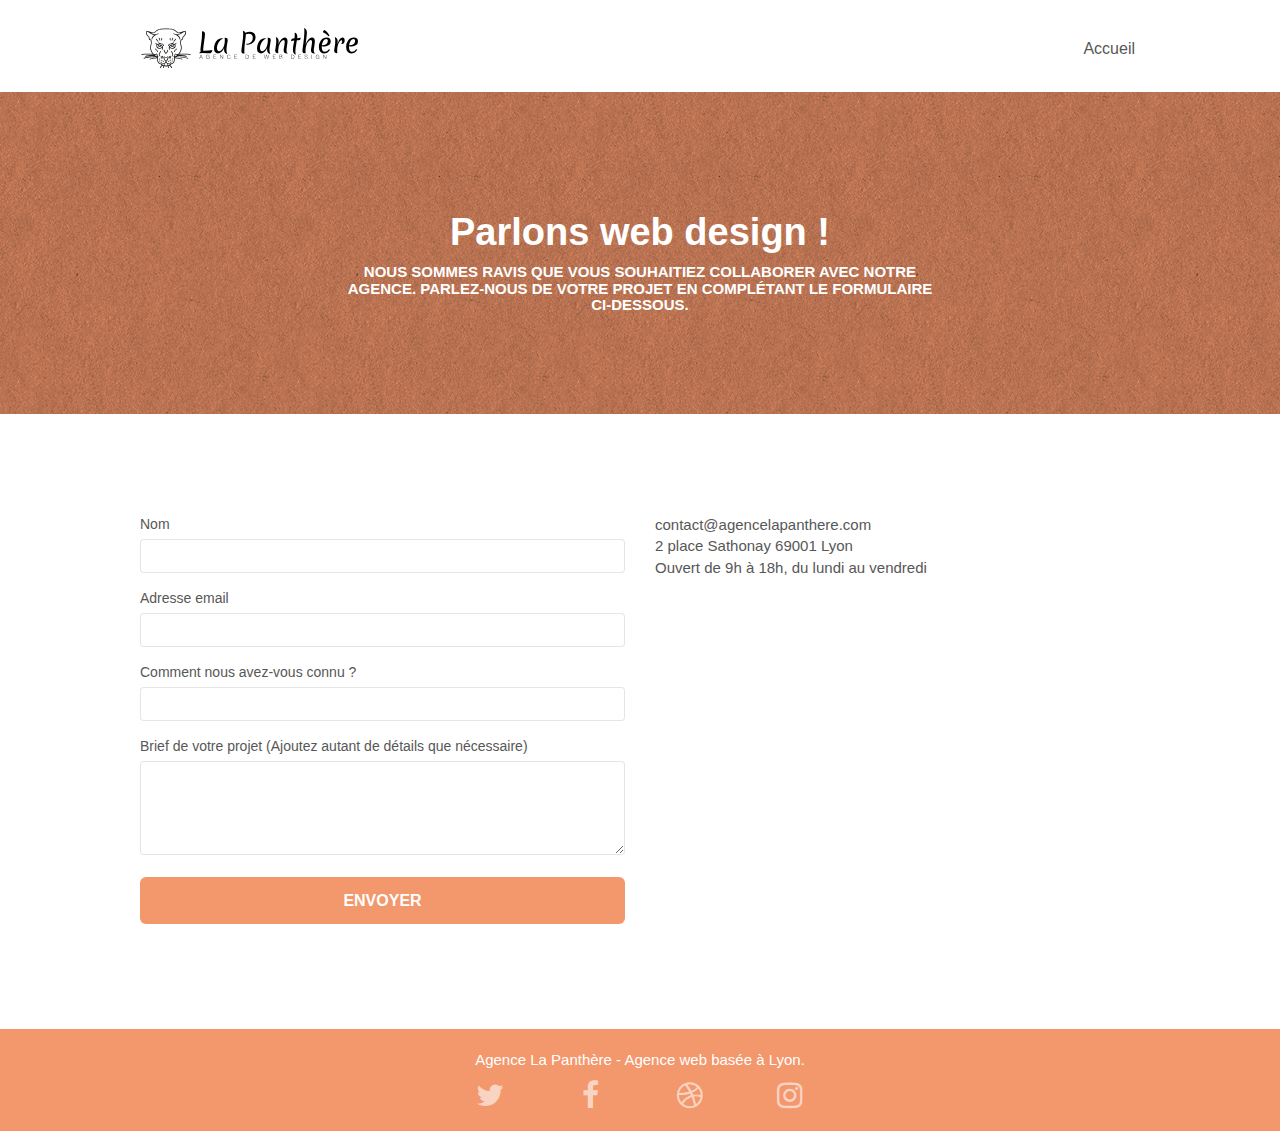
==== page2.html @ 062cb5dc "add tabindex to contact form" ====
<!doctype html>
<html lang="fr">
<head>
    <meta charset="utf-8">
    <meta name="keywords" content="seo, google, entreprise web design Lyon, site web, site internet, agence design lyon, agence web design lyon, agence web design">
    <meta name="description" content="L'agence La Panthère est une agence de web design basée a LYON qui aide les entreprises à devenir attractives et visibles sur internet. 
	L'agence La Panthère est une excellente agence web ! Les web designers ont réussi a capturer l' essence de notre entreprise et à l' intégrer à notre site. 
	Cela nous à aider à doubler nos vente en ligne à lyon.">
    <meta name="viewport" content="width=device-width, initial-scale=1.0, viewport-fit=cover">
    <link rel="shortcut icon" type="image/png" href="favicon.jpg">
	<link rel="stylesheet" type="text/css" href="./css/bootstrap.css">
	<link rel="stylesheet" type="text/css" href="style.css">
	<link rel="stylesheet" type="text/css" href="./css/font-awesome.css">
	<link rel="stylesheet" type="text/css" href="./css/et-line.css">
	<meta name="google-site-verification" content="Yr4jQYxkph65JJ2FrE5Qi0zG1jumvrhpI-KIqvMe04k" />
    <meta name="robots" content="index, follow">
	
    <title>La panthère Agence de web design LYON contact</title>

    
<!-- Analytics -->
<script async src="https://www.googletagmanager.com/gtag/js?id=G-VSHSQCQRPH"></script>
<script>
  window.dataLayer = window.dataLayer || [];
  function gtag(){dataLayer.push(arguments);}
  gtag('js', new Date());

  gtag('config', 'G-VSHSQCQRPH');
</script>
<!-- Analytics END -->
    
</head>
<body>
	<main>
<!-- Principal conteneur -->
<div class="page-container">
    
<!-- bloc-0 -->
<div class="bloc bgc-white l-bloc " id="bloc-0">
	<div class="container bloc-sm">

	<nav class="navbar row">
			<div class="navbar-header">
				
				<a class="navbar-brand" href="index.html"><img src="img/agence-la-panthere-monochrome.svg" alt="paris web design logo agence web meilleure agence" height="40" aria="en-us"/></a>
				<button id="nav-toggle" type="button" class="ui-navbar-toggle navbar-toggle" data-toggle="collapse" data-target=".navbar-1" aria="en-us">
					<span class="sr-only">Toggle navigation</span><span class="icon-bar"></span><span class="icon-bar"></span><span class="icon-bar"></span>
				</button>
			</div>
			<div class="collapse navbar-collapse navbar-1 special-dropdown-nav">
				<ul class="site-navigation nav navbar-nav">
					<li>
						<a href="index.html" aria="en-us">Accueil</a>
					</li>
				</ul>
			</div>
		</nav>	
	</div>
</div>
<!-- bloc-0 END -->

<!-- bloc-6 -->
<div class="bloc bg-dots-bg bg-repeat bgc-atomic-tangerine d-bloc bloc-bg-texture texture-paper" id="bloc-6">
	<div class="container bloc-lg">
		<div class="row">
			<div class="col-sm-12">
				<h1 class="text-center hero-bloc-text tc-white">
					<strong> Parlons web design !</strong>
				</h1>
				<h3 class="text-center mg-lg tc-white tight-width-whitespace">
					<strong> Nous sommes ravis que vous souhaitiez collaborer avec notre agence.
					Parlez-nous de votre projet en complétant le formulaire ci-dessous.</strong>
					</h3>
			</div>
		</div>
	</div>
</div>
<!-- bloc-6 END -->

<!-- bloc-7 -->
<div class="bloc bgc-white l-bloc" id="bloc-7">
	<div class="container bloc-lg">
		<div class="row">
			<div class="col-sm-6">
				<form id="form_1" novalidate data-success-msg="Your message has been sent." data-fail-msg="Sorry it seems that our mail server is not responding, Sorry for the inconvenience!">
					<div class="form-group">
						<label>
							Nom
						</label>
						<input id="name" class="form-control" required tabindex="1" />
					</div>
					<div class="form-group">
						<label>
							Adresse email
						</label>
						<input id="email" class="form-control" type="email" required tabindex="2" />
					</div>
					<div class="form-group">
						<label>
							Comment nous avez-vous connu ?
						</label>
						<input class="form-control" type="email" required id="input_504" tabindex="3"/>
					</div>
					<div class="form-group">
						<label>
							Brief de votre projet (Ajoutez autant de détails que nécessaire)<br>
						</label><textarea id="message" class="form-control" rows="4" cols="50" required tabindex="4"></textarea>
					</div> 
					<button class="bloc-button btn btn-lg btn-block cta-hero btn-atomic-tangerine" type="submit" tabindex="5">
						Envoyer
					</button>
				</form>
			</div>
			<div class="col-sm-6">
				<p>
					contact@agencelapanthere.com<br>2 place Sathonay 69001 Lyon<br>Ouvert de 9h à 18h, du lundi au vendredi<br>
				</p>
			</div>
		</div>
	</div>
</div>
<!-- bloc-7 END -->

<!-- ScrollToTop Button -->
<a class="bloc-button btn btn-d scrollToTop" onclick="scrollToTarget('1')"><span class="fa fa-chevron-up"></span></a>
<!-- ScrollToTop Button END-->
</main>

<!-- Footer - bloc-8 -->
<div class="bloc bgc-atomic-tangerine d-bloc" id="bloc-8">
	<div class="container bloc-sm">
		<div class="row">
			<div class="col-sm-12">
				<p class="text-center white">
					Agence La Panthère - Agence web basée à Lyon.<br>
				</p>
				<div class="row row-no-gutters social">
					<div class="col-sm-3">
						<div class="text-center">
							<a class="social" href="index.html"><span class="fa fa-twitter icon-md"></span></a>
						</div>
					</div>
					<div class="col-sm-3">
						<div class="text-center">
							<a class="social" href="index.html"><span class="fa fa-facebook icon-md"></span></a>
						</div>
					</div>
					<div class="col-sm-3">
						<div class="text-center">
							<a class="social" href="index.html"><span class="fa fa-dribbble icon-md"></span></a>
						</div>
					</div>
					<div class="col-sm-3">
						<div class="text-center">
							<a class="social" href="index.html"><span class="fa fa-instagram icon-md"></span></a>
						</div>
					</div>
				</div>
			</div>
		</div>
	</div>
</div>
<!-- Footer - bloc-8 END -->

</div>
<!-- Principal conteneur END -->
<script src="./js/jquery-2.1.0.min.js"></script>
<script src="./js/bootstrap.min.js"></script>
<script src="./js/blocs.min.js"></script>
<script src="./js/jqBootstrapValidation.js"></script>
<script src="./js/formHandler.js"></script>    
</body>
</html>
---- style.css ----
body {
    margin: 0;
    padding: 0;
    background: #FFF;
    overflow-x: hidden;
    -webkit-font-smoothing: antialiased;
    -moz-osx-font-smoothing: grayscale;
}

a,
button {
    transition: all .3s ease-in-out;
    outline: none!important;
}

a:hover {
    text-decoration: none;
    cursor: pointer;
}

#page-loading-blocs-notifaction {
    position: fixed;
    top: 0;
    bottom: 0;
    width: 100%;
    z-index: 100000;
    background: #FFFFFF url("img/pageload-spinner.gif") no-repeat center center;
}

.bloc {
    width: 100%;
    clear: both;
    background: 50% 50% no-repeat;
    padding: 0 50px;
    -webkit-background-size: cover;
    -moz-background-size: cover;
    -o-background-size: cover;
    background-size: cover;
    position: relative;
}

.bloc .container {
    padding-left: 0;
    padding-right: 0;
}

.bloc-lg {
    padding: 100px 50px;
}

.bloc-md {
    padding: 50px;
}

.bloc-sm {
    padding: 20px 50px;
}

.bg-center,
.bg-l-edge,
.bg-r-edge,
.bg-t-edge,
.bg-b-edge,
.bg-tl-edge,
.bg-bl-edge,
.bg-tr-edge,
.bg-br-edge,
.bg-repeat {
    -webkit-background-size: auto!important;
    -moz-background-size: auto!important;
    -o-background-size: auto!important;
    background-size: auto!important;
}

.bg-repeat {
    background: repeat;
}

.bg-t-edge {
    background: top no-repeat;
}

.bloc-bg-texture::before {
    content: "";
    background-size: 2px 2px;
    position: absolute;
    top: 0;
    bottom: 0;
    left: 0;
    right: 0;
}

.texture-paper::before {
    background: url("img/texture-paper.webp");
    background-size: 280px 280px;
  
}

.b-parallax {
    background-attachment: fixed;
}

.d-bloc {
    color: rgba(255, 255, 255, .7);
}

.d-bloc button:hover {
    color: rgba(255, 255, 255, .9);
}

.d-bloc .icon-round,
.d-bloc .icon-square,
.d-bloc .icon-rounded,
.d-bloc .icon-semi-rounded-a,
.d-bloc .icon-semi-rounded-b {
    border-color: rgba(255, 255, 255, .9);
}

.d-bloc .divider-h span {
    border-color: rgba(255, 255, 255, .2);
}

.d-bloc .a-btn,
.d-bloc .navbar a,
.d-bloc .navbar-brand,
.d-bloc a .icon-sm,
.d-bloc a .icon-md,
.d-bloc a .icon-lg,
.d-bloc a .icon-xl,
.d-bloc h1 a,
.d-bloc h2 a,
.d-bloc h3 a,
.d-bloc h4 a,
.d-bloc h5 a,
.d-bloc h6 a,
.d-bloc p a {
    color: rgba(255, 255, 255, .6);
}

.d-bloc .a-btn:hover,
.d-bloc .navbar a:hover,
.d-bloc .navbar-brand:hover,
.d-bloc a:hover .icon-sm,
.d-bloc a:hover .icon-md,
.d-bloc a:hover .icon-lg,
.d-bloc a:hover .icon-xl,
.d-bloc h1 a:hover,
.d-bloc h2 a:hover,
.d-bloc h3 a:hover,
.d-bloc h4 a:hover,
.d-bloc h5 a:hover,
.d-bloc h6 a:hover,
.d-bloc p a:hover {
    color: rgba(255, 255, 255, 1);
}

.d-bloc .navbar-toggle .icon-bar {
    background: rgba(255, 255, 255, 1);
}

.d-bloc .btn-wire,
.d-bloc .btn-wire:hover {
    color: rgba(255, 255, 255, 1);
    border-color: rgba(255, 255, 255, 1);
}

.d-bloc .panel {
    color: rgba(0, 0, 0, .5);
}

.d-bloc .panel button:hover {
    color: rgba(0, 0, 0, .7);
}

.d-bloc .panel icon {
    border-color: rgba(0, 0, 0, .7);
}

.d-bloc .panel .divider-h span {
    border-color: rgba(0, 0, 0, .1);
}

.d-bloc .panel .a-btn {
    color: rgba(0, 0, 0, .6);
}

.d-bloc .panel .a-btn:hover .a-btn:focus{
    color: rgba(0, 0, 0, 1);
}

.d-bloc .panel .btn-wire,
.d-bloc .panel .btn-wire:hover {
    color: rgba(0, 0, 0, .7);
    border-color: rgba(0, 0, 0, .3);
}

.d-bloc .panel,
.l-bloc {
    color: rgba(0, 0, 0, .5);
}

.d-bloc .panel button:hover,
.l-bloc button:hover {
    color: rgba(0, 0, 0, .7);
}

.l-bloc .icon-round,
.l-bloc .icon-square,
.l-bloc .icon-rounded,
.l-bloc .icon-semi-rounded-a,
.l-bloc .icon-semi-rounded-b {
    border-color: rgba(0, 0, 0, .7);
}

.d-bloc .panel .divider-h span,
.l-bloc .divider-h span {
    border-color: rgba(0, 0, 0, .1);
}

.d-bloc .panel .a-btn,
.l-bloc .a-btn,
.l-bloc .navbar a,
.l-bloc .navbar-brand,
.l-bloc a .icon-sm,
.l-bloc a .icon-md,
.l-bloc a .icon-lg,
.l-bloc a .icon-xl,
.l-bloc h1 a,
.l-bloc h2 a,
.l-bloc h3 a,
.l-bloc h4 a,
.l-bloc h5 a,
.l-bloc h6 a,
.l-bloc p a {
    color: rgba(0, 0, 0, .6);
}

.d-bloc .panel .a-btn:hover,
.l-bloc .a-btn:hover,
.l-bloc .navbar a:hover,
.l-bloc .navbar-brand:hover,
.l-bloc a:hover .icon-sm,
.l-bloc a:hover .icon-md,
.l-bloc a:hover .icon-lg,
.l-bloc a:hover .icon-xl,
.l-bloc h1 a:hover,
.l-bloc h2 a:hover,
.l-bloc h3 a:hover,
.l-bloc h4 a:hover,
.l-bloc h5 a:hover,
.l-bloc h6 a:hover,
.l-bloc p a:hover {
    color: rgba(0, 0, 0, 1);
}

.l-bloc .navbar-toggle .icon-bar {
    color: rgba(0, 0, 0, .6);
}

.d-bloc .panel .btn-wire,
.d-bloc .panel .btn-wire:hover,
.l-bloc .btn-wire,
.l-bloc .btn-wire:hover {
    color: rgba(0, 0, 0, .7);
    border-color: rgba(0, 0, 0, .3);
}

.voffset {
    margin-top: 30px;
}

.voffset-lg {
    margin-top: 80px;
}

.row-no-gutters {
    margin-right: 0;
    margin-left: 0;
}

.row.row-no-gutters > [class^="col-"],
.row.row-no-gutters > [class*=" col-"] {
    padding-right: 0;
    padding-left: 0;
}

#bloc-1-hero h1 {
    font-size: 32px;
}

.navbar {
    margin-bottom: 0;
    z-index: 1;
}

.navbar-brand {
    height: auto;
    padding: 3px 15px;
    font-size: 25px;
    font-weight: normal;
    font-weight: 600;
    line-height: 44px;
}

.navbar-brand img {
    max-height: 200px;
    margin: 0 5px 0 0;
    display: inline;
}

.navbar-brand img[src$=svg] {
    min-width: 100px;
}

.nav-center .navbar-brand img {
    margin: 0;
}

.navbar .nav {
    padding-top: 2px;
    margin-right: -16px;
    float: right;
    z-index: 1;
}

.nav > li {
    float: left;
    margin-top: 4px;
    font-size: 16px;
}

.navbar-nav .open .dropdown-menu > li > a {
    text-align: inherit;
}

.nav > li a:hover,
.nav > li a:focus {
    background: transparent;
}

.navbar-toggle {
    margin: 10px 10px 0 0;
    border: 0px;
}

.navbar-toggle:hover {
    background: transparent!important;
}

.navbar-toggle .icon-bar {
    background-color: rgba(0, 0, 0, .5);
    width: 26px;
}

.nav-invert .navbar .nav {
    float: left;
}

.nav-invert .navbar-header,
.nav-invert .navbar-brand {
    float: right;
    position: relative;
    z-index: 2;
}

@media (min-width: 768px) {
    .site-navigation {
        position: absolute;
        top: 50%;
        right: 20px;
        transform: translate(0, -50%);
        -webkit-transform: translateY(-50%);
    }
    .nav > li .dropdown-menu a,
    .nav > li .dropdown-menu a:hover {
        color: #484848;
    }
    .nav-invert .site-navigation {
        left: 0;
        right: 0;
    }
    .nav-center {
        text-align: center;
    }
    .nav-center .navbar-header {
        width: 100%;
    }
    .nav-center .navbar-header,
    .nav-center .navbar-brand,
    .nav-center .nav > li {
        float: none;
        display: inline-block;
    }
    .nav-center .site-navigation {
        position: relative;
        width: 100%;
        right: 0;
        margin-right: 0px;
        margin-top: 20px;
    }
    .nav-center.mini-nav .navbar-toggle {
        float: none;
        margin: 10px auto 0;
    }
}

.nav > li > .dropdown a {
    background: none!important;
    display: block;
    padding: 14px 15px;
}

nav .caret {
    margin: 0 5px;
}

.dropdown-menu .dropdown-menu {
    top: -8px;
    left: 100%;
}

.dropdown-menu .dropmenu-flow-right {
    top: 100%;
    left: 0;
    margin-left: -1px;
    border-top-left-radius: 0;
    border-top-right-radius: 0;
}

.dropdown-menu .dropdown span {
    border: 4px solid black;
    border-top-color: transparent;
    border-right-color: transparent;
    border-bottom-color: transparent;
    margin: 6px -5px 0 0!important;
    float: right;
}

.mg-md {
    margin-top: 10px;
    margin-bottom: 20px;
}

.mg-lg {
    margin-top: 10px;
    margin-bottom: 40px;
}

.btn {
    margin: 0 5px 5px 0;
}

.btn.pull-right {
    margin: 0 0 5px 5px;
}

.btn-d,
.btn-d:hover,
.btn-d:focus {
    color: #FFF;
    background: rgba(0, 0, 0, .3);
}

button {
    outline: none!important;
}

.btn-rd {
    border-radius: 40px;
}

.btn-clean {
    border: 1px solid rgba(0, 0, 0, .08);
    border-bottom-color: rgba(0, 0, 0, .1);
    text-shadow: 0 1px 0 rgba(0, 0, 1, .1);
    box-shadow: 0 1px 3px rgba(0, 0, 1, .25), inset 0 1px 0 0 rgba(255, 255, 255, .15);
}

.icon-md {
    font-size: 30px!important;
}

.icon-lg {
    font-size: 60px!important;
}

.sm-shadow {
    text-shadow: 0 1px 2px rgba(0, 0, 0, .3);
}

.panel-sq,
.panel-sq .panel-heading,
.panel-sq .panel-footer {
    border-radius: 0;
}

.panel-rd {
    border-radius: 30px;
}

.panel-rd .panel-heading {
    border-radius: 29px 29px 0 0;
}

.panel-rd .panel-footer {
    border-radius: 0 0 29px 29px;
}

.form-control {
    border-color: rgba(0, 0, 0, .1);
    box-shadow: none;
}

.scrollToTop {
    width: 40px;
    height: 40px;
    position: fixed;
    bottom: 20px;
    right: 20px;
    opacity: 0;
    z-index: 500;
    transition: all .3s ease-in-out;
}

.scrollToTop span {
    margin-top: 6px;
}

.showScrollTop {
    font-size: 14px;
    opacity: 1;
}

a[data-lightbox] {
    position: relative;
    display: block;
    text-align: center;
}

a[data-lightbox]:hover::before {
    content: "+";
    font-family: "HelveticaNeue-Light", "Helvetica Neue Light", "Helvetica Neue", Helvetica, Arial;
    font-size: 32px;
    width: 50px;
    height: 50px;
    margin-left: -25px;
    border-radius: 50%;
    background: rgba(0, 0, 0, .6);
    color: #FFF;
    font-weight: 100;
    z-index: 1;
    position: absolute;
    top: 50%;
    transform: translateY(-50%);
    -webkit-transform: translateY(-50%);
}

a[data-lightbox]:hover img {
    opacity: 0.6;
    -webkit-animation-fill-mode: none;
    animation-fill-mode: none;
}

#lightbox-modal {
    display: flex;
    align-items: center;
}

#lightbox-modal .modal-dialog {
    width: 90%;
    max-width: 900px;
    margin: 0 auto 0;
}

#lightbox-modal .modal-dialog img {
    max-height: 90vh;
    margin: 0 auto;
}

.lightbox-caption {
    padding: 20px;
    color: #FFF;
    background: rgba(0, 0, 0, .5);
    position: absolute;
    left: 15px;
    right: 15px;
    bottom: 5px;
}

.close-lightbox {
    color: #FFF;
    font-size: 30px;
    position: absolute;
    top: 20px;
    right: 20px;
    z-index: 20;
    background: rgba(0, 0, 0, .5);
    border: none;
    line-height: 30px;
    padding: 0 9px 5px;
    opacity: 0.3;
}

.close-lightbox:hover,
.next-lightbox:hover,
.prev-lightbox:hover {
    opacity: 1.0;
    color: #FFF;
}

.next-lightbox,
.prev-lightbox {
    font-size: 20px;
    color: rgba(255, 255, 255, .9);
    background: rgba(0, 0, 0, .5);
    transition: all .2s ease-in-out;
    position: absolute;
    top: 45%;
    z-index: 1;
    opacity: 0.4;
}

.next-lightbox {
    padding: 6px 8px 1px 13px;
    right: 25px;
}

.prev-lightbox {
    padding: 6px 13px 1px 10px;
    left: 25px;
}

.snapshot-lb .modal-body {
    padding-bottom: 45px;
}

.snapshot-lb .lightbox-caption {
    padding: 0;
    color: rgba(0, 0, 0, .5);
    background: none;
}

h1,
h2,
h3,
h4,
h5,
h6,
p,
label,
.btn,
a {
    font-family: "helvetica";
    font-weight: 400;
    color: #575757!important;
}

.container {
    max-width: 1000px;
}

.hero-bloc-text {
    font-size: 38px;
}

.hero-bloc-text-sub {
    font-size: 36px;
}

.statement-bloc-text {
    line-height: 26px;
    font-style: italic;
    font-size: 20px;
    text-align: center;
    font-weight: lighter;
    max-width: 520px;
    margin: auto auto auto auto;
}

p {
    font-size: 15px;
}

.tight-width-whitespace {
    max-width: 600px;
    margin: auto auto auto auto;
    
}

.h1 {
    font-size: 20px;
    font-family: "Open Sans";
}

.cta-hero {
    margin-top: 22px;
    color: #FFFFFF!important;
    text-transform: uppercase;
    padding: 12px 28px 12px 28px;
    font-size: 16px;
    font-weight: 700;
}

.social {
    max-width: 400px;
    margin: auto auto auto auto;
}

h2 {
    font-size: 22px;
    line-height: 1.4em;
}

h3 {
    font-size: 15px;
    text-transform: uppercase;
    font-weight: 700;
    color: #333333!important;
}

.med-width-whitespace {
    max-width: 800px;
    margin: auto auto auto auto;
    box-shadow: 0px 0px 0px #000000;
}

h1 {
    color: #333333!important;
}

h4 {
    color: #333333!important;
}

.icons {
    margin-bottom: 14px;
    margin-top: 24px;
}

.white {
    color: #FFFFFF!important;
}

.portfolio-thumb {
    margin-bottom: 24px;
   
}

.portfolio-row {
    margin-bottom: 44px;
    margin-top: 50px;
}

.avatar {
    box-shadow: 0px 4px 9px rgba(0, 0, 0, 0.3);
}

.black-background {
    background-color: rgba(165, 147, 99, 0.7);
    padding: 40px 40px 40px 40px;
}

.bold-link {
    font-weight: 900;
    text-decoration: underline!important;
}

.bgc-white {
    background-color: #FFFFFF;
}

.bgc-dark-slate-blue {
    background-color: #364577;
}

.bgc-atomic-tangerine {
    background-color: #F3976C;
}

.tc-white {
    color: rgba(255, 255, 255, 1)!important;
    font-weight: bolder;
}

.btn-atomic-tangerine {
    background: #F3976C;
    color: #FFFFFF!important;
}

.btn-atomic-tangerine:hover {
    background: #c27956!important;
    color: #FFFFFF!important;
}

.ltc-white {
    color: #FFFFFF!important;
}

.ltc-white:hover {
    color: #cccccc!important;
}

.ltc-atomic-tangerine {
    color: #F3976C!important;
}

.ltc-atomic-tangerine:hover {
    color: #c27956!important;
}

.icon-dark-slate-blue {
    color: #364577!important;
    border-color: #364577!important;
}



.bg-lines-h2-bg {
    background-image: url("img/lines-h2-bg.webp");
}

.bg-banniere {
    background-image: url("img/agence-la-panthere.webp");
}

.bg-presentation {
    background-image: url("img/image-de-presentation.webp");
}

@media (max-width: 1024px) {
    .bloc {
        padding-left: 20px;
        padding-right: 20px;
    }
    .bloc.full-width-bloc,
    .bloc-tile-2.full-width-bloc .container,
    .bloc-tile-3.full-width-bloc .container,
    .bloc-tile-4.full-width-bloc .container {
        padding-left: 0;
        padding-right: 0;
    }
}

@media (max-width: 992px) and (min-width: 768px) {
    .navbar .nav {
        max-width: 80%
    }
    .nav-center.navbar .nav {
        max-width: 100%
    }
}

@media only screen and (min-device-width: 768px) and (max-device-width: 1024px) and (orientation: landscape) {
    .b-parallax {
        background-attachment: scroll;
    }
}

@media only screen and (min-device-width: 1024px) and (max-device-width: 1366px) and (-webkit-min-device-pixel-ratio: 1.5) {
    .b-parallax {
        background-attachment: scroll;
    }
}

@media (max-width: 991px) {
    .container {
        width: 100%;
    }
    .b-parallax {
        background-attachment: scroll;
    }
    .page-container,
    #hero-bloc {
        overflow-x: hidden;
        position: relative;
    }
    .bloc {
        padding-left: constant(safe-area-inset-left);
        padding-right: constant(safe-area-inset-right);
    }
    .bloc-group,
    .bloc-group .bloc {
        display: block;
        width: 100%;
    }
    .bloc-fill-screen .fill-bloc-top-edge,
    .bloc-fill-screen .fill-bloc-bottom-edge {
        padding: 0 20px;
        padding-left: constant(safe-area-inset-left);
        padding-right: constant(safe-area-inset-right);
    }
}

@media (max-width: 767px) {
    .page-container {
        overflow-x: hidden;
        position: relative;
    }
    h1,
    h2,
    h3,
    h4,
    h5,
    h6,
    p,
    #disqus_thread {
        padding-left: 10px!important;
        padding-right: 10px!important;
    }
    .b-parallax {
        background-attachment: scroll;
    }
    .navbar .nav {
        padding-top: 0;
        border-top: 1px solid rgba(0, 0, 0, .2);
        float: none!important;
    }
    .navbar.row {
        margin-left: 0;
        margin-right: 0;
    }
    .site-navigation {
        position: inherit;
        transform: none;
        -webkit-transform: none;
        -ms-transform: none;
    }
    .nav > li {
        margin-top: 0;
        border-bottom: 1px solid rgba(0, 0, 0, .1);
        background: rgba(0, 0, 0, .05);
        text-align: left;
        padding-left: 15px;
        width: 100%;
    }
    .nav > li:hover {
        background: rgba(0, 0, 0, .08);
    }
    .dropdown .dropdown a .caret {
        float: none;
        margin: 5px 0 0 10px!important;
        border: 4px solid black;
        border-bottom-color: transparent;
        border-right-color: transparent;
        border-left-color: transparent;
    }
    #hero-bloc .navbar .nav {
        background: rgba(0, 0, 0, .8);
    }
    #hero-bloc .navbar .nav a {
        color: rgba(255, 255, 255, .6);
    }
    .hero {
        padding: 50px 0;
    }
    .hero-nav {
        left: -1px;
        right: -1px;
    }
    .navbar-collapse {
        padding: 0;
        overflow-x: hidden;
        -webkit-box-shadow: none;
        box-shadow: none;
    }
    .navbar-brand img {
        max-height: 40px;
        width: auto;
    }
    .nav-invert .navbar-header {
        float: none;
        width: 100%;
    }
    .nav-invert .navbar-toggle {
        float: left;
        margin-left: 10px;
    }
    .bloc {
        padding-left: 0;
        padding-right: 0;
    }
    .bloc-xxl,
    .bloc-xl,
    .bloc-lg {
        padding: 40px 0;
    }
    .bloc-sm,
    .bloc-md {
        padding-left: 0;
        padding-right: 0;
    }
    .bloc-tile-2 .container,
    .bloc-tile-3 .container,
    .bloc-tile-4 .container,
    .bloc-fill-screen .fill-bloc-top-edge,
    .bloc-fill-screen .fill-bloc-bottom-edge {
        padding-left: 0;
        padding-right: 0;
    }
    .a-block {
        padding: 0 10px;
    }
    .btn-dwn {
        display: none;
    }
    .voffset {
        margin-top: 5px;
    }
    .voffset-md {
        margin-top: 20px;
    }
    .voffset-lg {
        margin-top: 30px;
    }
    form {
        padding: 5px;
    }
    .close-lightbox {
        display: inline-block;
    }
    .blocsapp-device-iphone5 {
        background-size: 216px 425px;
        padding-top: 60px;
        width: 216px;
        height: 425px;
    }
    .blocsapp-device-iphone5 img {
        width: 180px;
        height: 320px;
    }
}

@media (max-width: 400px) {
    .bloc {
        padding-left: 0;
        padding-right: 0;
    }
}

@media (max-width: 767px) {
    .bloc-mob-center-text {
        text-align: center;
    }
}
---- css/et-line.css ----
@font-face {
    font-family: et-line;
    src: url(../fonts/et-line.eot);
    src: url(../fonts/et-line.eot?#iefix) format('embedded-opentype'), url(../fonts/et-line.woff) format('woff'), url(../fonts/et-line.ttf) format('truetype'), url(../fonts/et-line.svg#et-line) format('svg');
    font-weight: 400;
    font-style: normal
}

.et-icon-adjustments,
.et-icon-alarmclock,
.et-icon-anchor,
.et-icon-aperture,
.et-icon-attachment,
.et-icon-bargraph,
.et-icon-basket,
.et-icon-beaker,
.et-icon-bike,
.et-icon-book-open,
.et-icon-briefcase,
.et-icon-browser,
.et-icon-calendar,
.et-icon-camera,
.et-icon-caution,
.et-icon-chat,
.et-icon-circle-compass,
.et-icon-clipboard,
.et-icon-clock,
.et-icon-cloud,
.et-icon-compass,
.et-icon-desktop,
.et-icon-dial,
.et-icon-document,
.et-icon-documents,
.et-icon-download,
.et-icon-dribbble,
.et-icon-edit,
.et-icon-envelope,
.et-icon-expand,
.et-icon-facebook,
.et-icon-flag,
.et-icon-focus,
.et-icon-gears,
.et-icon-genius,
.et-icon-gift,
.et-icon-global,
.et-icon-globe,
.et-icon-googleplus,
.et-icon-grid,
.et-icon-happy,
.et-icon-hazardous,
.et-icon-heart,
.et-icon-hotairballoon,
.et-icon-hourglass,
.et-icon-key,
.et-icon-laptop,
.et-icon-layers,
.et-icon-lifesaver,
.et-icon-lightbulb,
.et-icon-linegraph,
.et-icon-linkedin,
.et-icon-lock,
.et-icon-magnifying-glass,
.et-icon-map,
.et-icon-map-pin,
.et-icon-megaphone,
.et-icon-mic,
.et-icon-mobile,
.et-icon-newspaper,
.et-icon-notebook,
.et-icon-paintbrush,
.et-icon-paperclip,
.et-icon-pencil,
.et-icon-phone,
.et-icon-picture,
.et-icon-pictures,
.et-icon-piechart,
.et-icon-presentation,
.et-icon-pricetags,
.et-icon-printer,
.et-icon-profile-female,
.et-icon-profile-male,
.et-icon-puzzle,
.et-icon-quote,
.et-icon-recycle,
.et-icon-refresh,
.et-icon-ribbon,
.et-icon-rss,
.et-icon-sad,
.et-icon-scissors,
.et-icon-scope,
.et-icon-search,
.et-icon-shield,
.et-icon-speedometer,
.et-icon-strategy,
.et-icon-streetsign,
.et-icon-tablet,
.et-icon-target,
.et-icon-telescope,
.et-icon-toolbox,
.et-icon-tools,
.et-icon-tools-2,
.et-icon-trophy,
.et-icon-tumblr,
.et-icon-twitter,
.et-icon-upload,
.et-icon-video,
.et-icon-wallet,
.et-icon-wine {
    font-family: et-line;
    speak: none;
    font-style: normal;
    font-weight: 400;
    font-variant: normal;
    text-transform: none;
    line-height: 1;
    -webkit-font-smoothing: antialiased;
    -moz-osx-font-smoothing: grayscale;
    display: inline-block
}

.et-icon-mobile:before {
    content: "\e000"
}

.et-icon-laptop:before {
    content: "\e001"
}

.et-icon-desktop:before {
    content: "\e002"
}

.et-icon-tablet:before {
    content: "\e003"
}

.et-icon-phone:before {
    content: "\e004"
}

.et-icon-document:before {
    content: "\e005"
}

.et-icon-documents:before {
    content: "\e006"
}

.et-icon-search:before {
    content: "\e007"
}

.et-icon-clipboard:before {
    content: "\e008"
}

.et-icon-newspaper:before {
    content: "\e009"
}

.et-icon-notebook:before {
    content: "\e00a"
}

.et-icon-book-open:before {
    content: "\e00b"
}

.et-icon-browser:before {
    content: "\e00c"
}

.et-icon-calendar:before {
    content: "\e00d"
}

.et-icon-presentation:before {
    content: "\e00e"
}

.et-icon-picture:before {
    content: "\e00f"
}

.et-icon-pictures:before {
    content: "\e010"
}

.et-icon-video:before {
    content: "\e011"
}

.et-icon-camera:before {
    content: "\e012"
}

.et-icon-printer:before {
    content: "\e013"
}

.et-icon-toolbox:before {
    content: "\e014"
}

.et-icon-briefcase:before {
    content: "\e015"
}

.et-icon-wallet:before {
    content: "\e016"
}

.et-icon-gift:before {
    content: "\e017"
}

.et-icon-bargraph:before {
    content: "\e018"
}

.et-icon-grid:before {
    content: "\e019"
}

.et-icon-expand:before {
    content: "\e01a"
}

.et-icon-focus:before {
    content: "\e01b"
}

.et-icon-edit:before {
    content: "\e01c"
}

.et-icon-adjustments:before {
    content: "\e01d"
}

.et-icon-ribbon:before {
    content: "\e01e"
}

.et-icon-hourglass:before {
    content: "\e01f"
}

.et-icon-lock:before {
    content: "\e020"
}

.et-icon-megaphone:before {
    content: "\e021"
}

.et-icon-shield:before {
    content: "\e022"
}

.et-icon-trophy:before {
    content: "\e023"
}

.et-icon-flag:before {
    content: "\e024"
}

.et-icon-map:before {
    content: "\e025"
}

.et-icon-puzzle:before {
    content: "\e026"
}

.et-icon-basket:before {
    content: "\e027"
}

.et-icon-envelope:before {
    content: "\e028"
}

.et-icon-streetsign:before {
    content: "\e029"
}

.et-icon-telescope:before {
    content: "\e02a"
}

.et-icon-gears:before {
    content: "\e02b"
}

.et-icon-key:before {
    content: "\e02c"
}

.et-icon-paperclip:before {
    content: "\e02d"
}

.et-icon-attachment:before {
    content: "\e02e"
}

.et-icon-pricetags:before {
    content: "\e02f"
}

.et-icon-lightbulb:before {
    content: "\e030"
}

.et-icon-layers:before {
    content: "\e031"
}

.et-icon-pencil:before {
    content: "\e032"
}

.et-icon-tools:before {
    content: "\e033"
}

.et-icon-tools-2:before {
    content: "\e034"
}

.et-icon-scissors:before {
    content: "\e035"
}

.et-icon-paintbrush:before {
    content: "\e036"
}

.et-icon-magnifying-glass:before {
    content: "\e037"
}

.et-icon-circle-compass:before {
    content: "\e038"
}

.et-icon-linegraph:before {
    content: "\e039"
}

.et-icon-mic:before {
    content: "\e03a"
}

.et-icon-strategy:before {
    content: "\e03b"
}

.et-icon-beaker:before {
    content: "\e03c"
}

.et-icon-caution:before {
    content: "\e03d"
}

.et-icon-recycle:before {
    content: "\e03e"
}

.et-icon-anchor:before {
    content: "\e03f"
}

.et-icon-profile-male:before {
    content: "\e040"
}

.et-icon-profile-female:before {
    content: "\e041"
}

.et-icon-bike:before {
    content: "\e042"
}

.et-icon-wine:before {
    content: "\e043"
}

.et-icon-hotairballoon:before {
    content: "\e044"
}

.et-icon-globe:before {
    content: "\e045"
}

.et-icon-genius:before {
    content: "\e046"
}

.et-icon-map-pin:before {
    content: "\e047"
}

.et-icon-dial:before {
    content: "\e048"
}

.et-icon-chat:before {
    content: "\e049"
}

.et-icon-heart:before {
    content: "\e04a"
}

.et-icon-cloud:before {
    content: "\e04b"
}

.et-icon-upload:before {
    content: "\e04c"
}

.et-icon-download:before {
    content: "\e04d"
}

.et-icon-target:before {
    content: "\e04e"
}

.et-icon-hazardous:before {
    content: "\e04f"
}

.et-icon-piechart:before {
    content: "\e050"
}

.et-icon-speedometer:before {
    content: "\e051"
}

.et-icon-global:before {
    content: "\e052"
}

.et-icon-compass:before {
    content: "\e053"
}

.et-icon-lifesaver:before {
    content: "\e054"
}

.et-icon-clock:before {
    content: "\e055"
}

.et-icon-aperture:before {
    content: "\e056"
}

.et-icon-quote:before {
    content: "\e057"
}

.et-icon-scope:before {
    content: "\e058"
}

.et-icon-alarmclock:before {
    content: "\e059"
}

.et-icon-refresh:before {
    content: "\e05a"
}

.et-icon-happy:before {
    content: "\e05b"
}

.et-icon-sad:before {
    content: "\e05c"
}

.et-icon-facebook:before {
    content: "\e05d"
}

.et-icon-twitter:before {
    content: "\e05e"
}

.et-icon-googleplus:before {
    content: "\e05f"
}

.et-icon-rss:before {
    content: "\e060"
}

.et-icon-tumblr:before {
    content: "\e061"
}

.et-icon-linkedin:before {
    content: "\e062"
}

.et-icon-dribbble:before {
    content: "\e063"
}
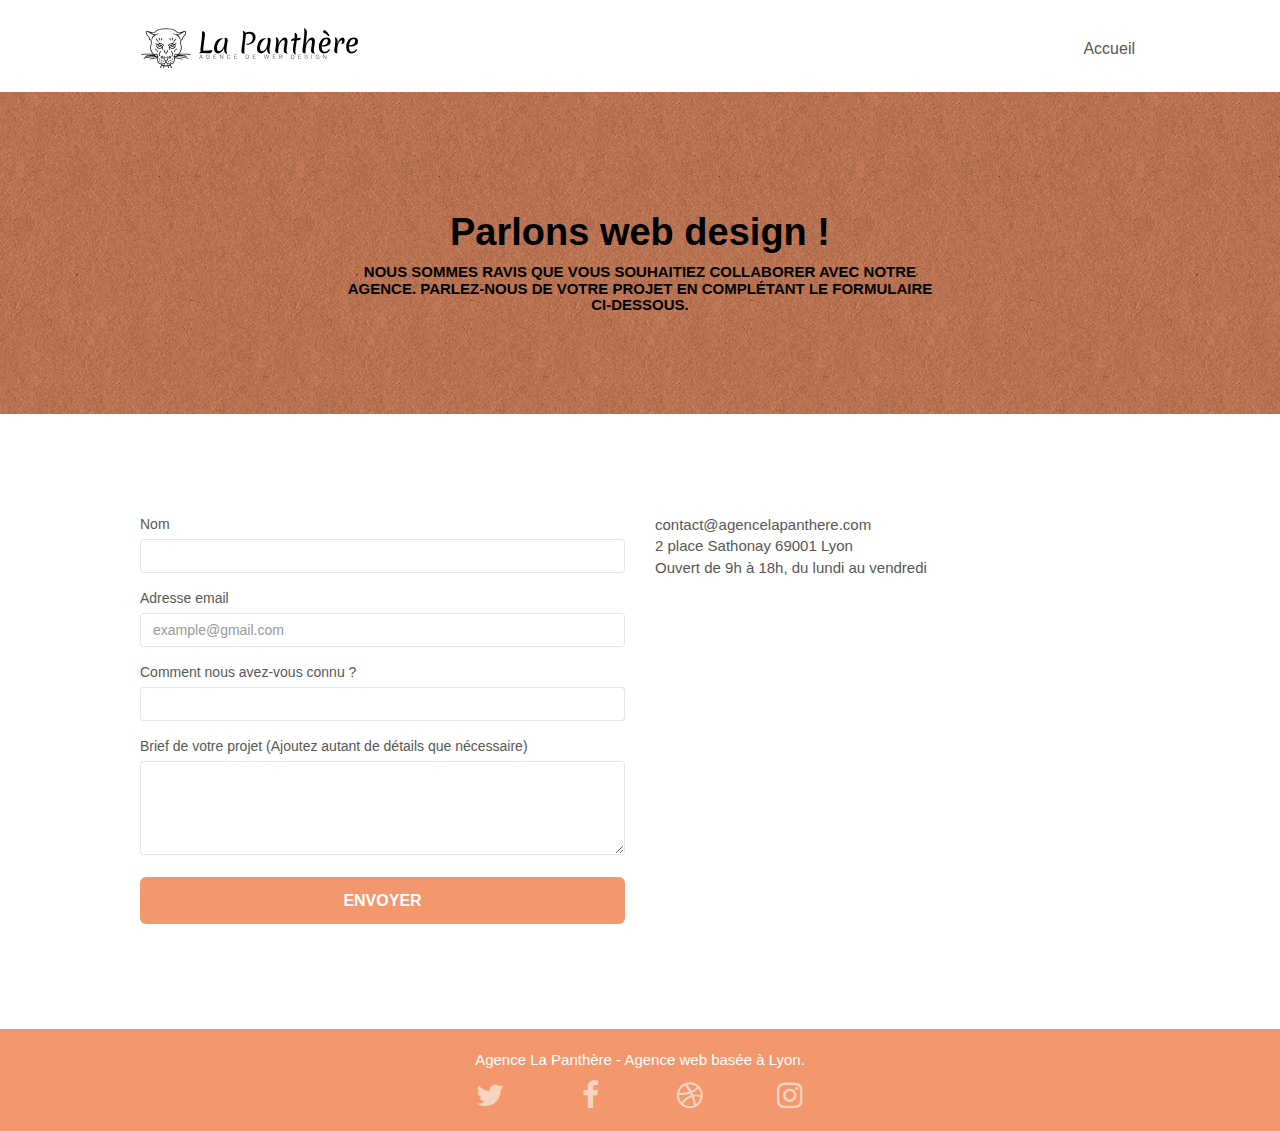
==== commit eb99c343: "add link css inline" ====
--- a/page2.html
+++ b/page2.html
@@ -1,5 +1,6 @@
 <!doctype html>
 <html lang="fr">
+
 <head>
     <meta charset="utf-8">
     <meta name="keywords" content="seo, google, entreprise web design Lyon, site web, site internet, agence design lyon, agence web design lyon, agence web design">
@@ -8,166 +9,170 @@
 	Cela nous à aider à doubler nos vente en ligne à lyon.">
     <meta name="viewport" content="width=device-width, initial-scale=1.0, viewport-fit=cover">
     <link rel="shortcut icon" type="image/png" href="favicon.jpg">
-	<link rel="stylesheet" type="text/css" href="./css/bootstrap.css">
-	<link rel="stylesheet" type="text/css" href="style.css">
-	<link rel="stylesheet" type="text/css" href="./css/font-awesome.css">
-	<link rel="stylesheet" type="text/css" href="./css/et-line.css">
-	<meta name="google-site-verification" content="Yr4jQYxkph65JJ2FrE5Qi0zG1jumvrhpI-KIqvMe04k" />
+    <link rel="stylesheet" type="text/css" href="./css/bootstrap.css">
+    <link rel="stylesheet" type="text/css" href="style.css">
+    <link rel="stylesheet" type="text/css" href="./css/font-awesome.css">
+    <link rel="stylesheet" type="text/css" href="./css/et-line.css">
+    <meta name="google-site-verification" content="Yr4jQYxkph65JJ2FrE5Qi0zG1jumvrhpI-KIqvMe04k" />
     <meta name="robots" content="index, follow">
-	
-    <title>La panthère Agence de web design LYON contact</title>
 
-    
-<!-- Analytics -->
-<script async src="https://www.googletagmanager.com/gtag/js?id=G-VSHSQCQRPH"></script>
-<script>
-  window.dataLayer = window.dataLayer || [];
-  function gtag(){dataLayer.push(arguments);}
-  gtag('js', new Date());
+    <title>Page de contact La panthère Agence de web design LYON</title>
 
-  gtag('config', 'G-VSHSQCQRPH');
-</script>
-<!-- Analytics END -->
-    
+
+    <!-- Analytics -->
+    <script async src="https://www.googletagmanager.com/gtag/js?id=G-VSHSQCQRPH"></script>
+    <script>
+        window.dataLayer = window.dataLayer || [];
+
+        function gtag() {
+            dataLayer.push(arguments);
+        }
+        gtag('js', new Date());
+
+        gtag('config', 'G-VSHSQCQRPH');
+    </script>
+    <!-- Analytics END -->
+
 </head>
+
 <body>
-	<main>
-<!-- Principal conteneur -->
-<div class="page-container">
-    
-<!-- bloc-0 -->
-<div class="bloc bgc-white l-bloc " id="bloc-0">
-	<div class="container bloc-sm">
+    <main>
+        <!-- Principal conteneur -->
+        <div class="page-container">
 
-	<nav class="navbar row">
-			<div class="navbar-header">
-				
-				<a class="navbar-brand" href="index.html"><img src="img/agence-la-panthere-monochrome.svg" alt="paris web design logo agence web meilleure agence" height="40" aria="en-us"/></a>
-				<button id="nav-toggle" type="button" class="ui-navbar-toggle navbar-toggle" data-toggle="collapse" data-target=".navbar-1" aria="en-us">
+            <!-- bloc-0 -->
+            <div class="bloc bgc-white l-bloc " id="bloc-0">
+                <div class="container bloc-sm">
+
+                    <nav class="navbar row">
+                        <div class="navbar-header">
+
+                            <a class="navbar-brand" href="index.html"><img src="img/agence-la-panthere-monochrome.svg" alt="lien vers l'accueil, agence webdesign la pantère lyon" height="40" aria="en-us" /></a>
+                            <button id="nav-toggle" type="button" class="ui-navbar-toggle navbar-toggle" data-toggle="collapse" data-target=".navbar-1" aria="en-us">
 					<span class="sr-only">Toggle navigation</span><span class="icon-bar"></span><span class="icon-bar"></span><span class="icon-bar"></span>
 				</button>
-			</div>
-			<div class="collapse navbar-collapse navbar-1 special-dropdown-nav">
-				<ul class="site-navigation nav navbar-nav">
-					<li>
-						<a href="index.html" aria="en-us">Accueil</a>
-					</li>
-				</ul>
-			</div>
-		</nav>	
-	</div>
-</div>
-<!-- bloc-0 END -->
+                        </div>
+                        <div class="collapse navbar-collapse navbar-1 special-dropdown-nav">
+                            <ul class="site-navigation nav navbar-nav">
+                                <li>
+                                    <a href="index.html" aria="en-us">Accueil</a>
+                                </li>
+                            </ul>
+                        </div>
+                    </nav>
+                </div>
+            </div>
+            <!-- bloc-0 END -->
 
-<!-- bloc-6 -->
-<div class="bloc bg-dots-bg bg-repeat bgc-atomic-tangerine d-bloc bloc-bg-texture texture-paper" id="bloc-6">
-	<div class="container bloc-lg">
-		<div class="row">
-			<div class="col-sm-12">
-				<h1 class="text-center hero-bloc-text tc-white">
-					<strong> Parlons web design !</strong>
-				</h1>
-				<h3 class="text-center mg-lg tc-white tight-width-whitespace">
-					<strong> Nous sommes ravis que vous souhaitiez collaborer avec notre agence.
+            <!-- bloc-6 -->
+            <div class="bloc bg-dots-bg bg-repeat bgc-atomic-tangerine d-bloc bloc-bg-texture texture-paper" id="bloc-6">
+                <div class="container bloc-lg">
+                    <div class="row">
+                        <div class="col-sm-12">
+                            <h1 class="text-center hero-bloc-text tc-white">
+                                <strong> Parlons web design !</strong>
+                            </h1>
+                            <h3 class="text-center mg-lg tc-white tight-width-whitespace">
+                                <strong> Nous sommes ravis que vous souhaitiez collaborer avec notre agence.
 					Parlez-nous de votre projet en complétant le formulaire ci-dessous.</strong>
-					</h3>
-			</div>
-		</div>
-	</div>
-</div>
-<!-- bloc-6 END -->
+                            </h3>
+                        </div>
+                    </div>
+                </div>
+            </div>
+            <!-- bloc-6 END -->
 
-<!-- bloc-7 -->
-<div class="bloc bgc-white l-bloc" id="bloc-7">
-	<div class="container bloc-lg">
-		<div class="row">
-			<div class="col-sm-6">
-				<form id="form_1" novalidate data-success-msg="Your message has been sent." data-fail-msg="Sorry it seems that our mail server is not responding, Sorry for the inconvenience!">
-					<div class="form-group">
-						<label>
+            <!-- bloc-7 -->
+            <div class="bloc bgc-white l-bloc" id="bloc-7">
+                <div class="container bloc-lg">
+                    <div class="row">
+                        <div class="col-sm-6">
+                            <form id="form_1" novalidate data-success-msg="Your message has been sent." data-fail-msg="Sorry it seems that our mail server is not responding, Sorry for the inconvenience!">
+                                <div class="form-group">
+                                    <label>
 							Nom
 						</label>
-						<input id="name" class="form-control" required tabindex="1" />
-					</div>
-					<div class="form-group">
-						<label>
+                                    <input id="name" class="form-control" required tabindex="1" />
+                                </div>
+                                <div class="form-group">
+                                    <label>
 							Adresse email
 						</label>
-						<input id="email" class="form-control" type="email" required tabindex="2" />
-					</div>
-					<div class="form-group">
-						<label>
+                                    <input id="email" class="form-control" type="email" placeholder="example@gmail.com" required tabindex="2" />
+                                </div>
+                                <div class="form-group">
+                                    <label>
 							Comment nous avez-vous connu ?
 						</label>
-						<input class="form-control" type="email" required id="input_504" tabindex="3"/>
-					</div>
-					<div class="form-group">
-						<label>
+                                    <input class="form-control" type="email" required id="input_504" tabindex="3" />
+                                </div>
+                                <div class="form-group">
+                                    <label>
 							Brief de votre projet (Ajoutez autant de détails que nécessaire)<br>
 						</label><textarea id="message" class="form-control" rows="4" cols="50" required tabindex="4"></textarea>
-					</div> 
-					<button class="bloc-button btn btn-lg btn-block cta-hero btn-atomic-tangerine" type="submit" tabindex="5">
+                                </div>
+                                <button class="bloc-button btn btn-lg btn-block cta-hero btn-atomic-tangerine" type="submit" tabindex="5">
 						Envoyer
 					</button>
-				</form>
-			</div>
-			<div class="col-sm-6">
-				<p>
-					contact@agencelapanthere.com<br>2 place Sathonay 69001 Lyon<br>Ouvert de 9h à 18h, du lundi au vendredi<br>
-				</p>
-			</div>
-		</div>
-	</div>
-</div>
-<!-- bloc-7 END -->
+                            </form>
+                        </div>
+                        <div class="col-sm-6">
+                            <p>
+                                contact@agencelapanthere.com<br>2 place Sathonay 69001 Lyon<br>Ouvert de 9h à 18h, du lundi au vendredi<br>
+                            </p>
+                        </div>
+                    </div>
+                </div>
+            </div>
+            <!-- bloc-7 END -->
 
-<!-- ScrollToTop Button -->
-<a class="bloc-button btn btn-d scrollToTop" onclick="scrollToTarget('1')"><span class="fa fa-chevron-up"></span></a>
-<!-- ScrollToTop Button END-->
-</main>
+            <!-- ScrollToTop Button -->
+            <a class="bloc-button btn btn-d scrollToTop" onclick="scrollToTarget('1')"><span class="fa fa-chevron-up"></span></a>
+            <!-- ScrollToTop Button END-->
+    </main>
+    <footer>
+        <!-- Footer - bloc-8 -->
+        <div class="bloc bgc-atomic-tangerine d-bloc" id="bloc-8">
+            <div class="container bloc-sm">
+                <div class="row">
+                    <div class="col-sm-12">
+                        <p class="text-center white">
+                            Agence La Panthère - Agence web basée à Lyon.<br>
+                        </p>
+                        <div class="row row-no-gutters social">
+                            <div class="col-sm-3">
+                                <div class="text-center">
+                                    <a class="social" href="https://twitter.com/home"><span class="fa fa-twitter icon-md"></span></a>
+                                </div>
+                            </div>
+                            <div class="col-sm-3">
+                                <div class="text-center">
+                                    <a class="social" href="https://www.facebook.com"><span class="fa fa-facebook icon-md"></span></a>
+                                </div>
+                            </div>
+                            <div class="col-sm-3">
+                                <div class="text-center">
+                                    <a class="social" href="https://dribbble.com"><span class="fa fa-dribbble icon-md"></span></a>
+                                </div>
+                            </div>
+                            <div class="col-sm-3">
+                                <div class="text-center">
+                                    <a class="social" href="https://www.instagram.com/"><span class="fa fa-instagram icon-md"></span></a>
+                                </div>
+                            </div>
+                        </div>
+                    </div>
+                </div>
+            </div>
+        </div>
+        <!-- Footer - bloc-8 END -->
+    </footer>
+    <!-- Principal conteneur END -->
+    <script src="./js/jquery-2.1.0.min.js" async></script>
+    <script src="./js/bootstrap.min.js" async></script>
+    <script src="./js/blocs.min.js" async></script>
+    <script src="./js/jqBootstrapValidation.js" async></script>
+    <script src="./js/formHandler.js" async></script>
+</body>
 
-<!-- Footer - bloc-8 -->
-<div class="bloc bgc-atomic-tangerine d-bloc" id="bloc-8">
-	<div class="container bloc-sm">
-		<div class="row">
-			<div class="col-sm-12">
-				<p class="text-center white">
-					Agence La Panthère - Agence web basée à Lyon.<br>
-				</p>
-				<div class="row row-no-gutters social">
-					<div class="col-sm-3">
-						<div class="text-center">
-							<a class="social" href="index.html"><span class="fa fa-twitter icon-md"></span></a>
-						</div>
-					</div>
-					<div class="col-sm-3">
-						<div class="text-center">
-							<a class="social" href="index.html"><span class="fa fa-facebook icon-md"></span></a>
-						</div>
-					</div>
-					<div class="col-sm-3">
-						<div class="text-center">
-							<a class="social" href="index.html"><span class="fa fa-dribbble icon-md"></span></a>
-						</div>
-					</div>
-					<div class="col-sm-3">
-						<div class="text-center">
-							<a class="social" href="index.html"><span class="fa fa-instagram icon-md"></span></a>
-						</div>
-					</div>
-				</div>
-			</div>
-		</div>
-	</div>
-</div>
-<!-- Footer - bloc-8 END -->
-
-</div>
-<!-- Principal conteneur END -->
-<script src="./js/jquery-2.1.0.min.js"></script>
-<script src="./js/bootstrap.min.js"></script>
-<script src="./js/blocs.min.js"></script>
-<script src="./js/jqBootstrapValidation.js"></script>
-<script src="./js/formHandler.js"></script>    
-</body>
-</html>
+</html>--- a/style.css
+++ b/style.css
@@ -93,7 +93,6 @@
 .texture-paper::before {
     background: url("img/texture-paper.webp");
     background-size: 280px 280px;
-  
 }
 
 .b-parallax {
@@ -184,7 +183,7 @@
     color: rgba(0, 0, 0, .6);
 }
 
-.d-bloc .panel .a-btn:hover .a-btn:focus{
+.d-bloc .panel .a-btn:hover .a-btn:focus {
     color: rgba(0, 0, 0, 1);
 }
 
@@ -278,8 +277,8 @@
     margin-left: 0;
 }
 
-.row.row-no-gutters > [class^="col-"],
-.row.row-no-gutters > [class*=" col-"] {
+.row.row-no-gutters>[class^="col-"],
+.row.row-no-gutters>[class*=" col-"] {
     padding-right: 0;
     padding-left: 0;
 }
@@ -323,18 +322,18 @@
     z-index: 1;
 }
 
-.nav > li {
+.nav>li {
     float: left;
     margin-top: 4px;
     font-size: 16px;
 }
 
-.navbar-nav .open .dropdown-menu > li > a {
+.navbar-nav .open .dropdown-menu>li>a {
     text-align: inherit;
 }
 
-.nav > li a:hover,
-.nav > li a:focus {
+.nav>li a:hover,
+.nav>li a:focus {
     background: transparent;
 }
 
@@ -371,8 +370,8 @@
         transform: translate(0, -50%);
         -webkit-transform: translateY(-50%);
     }
-    .nav > li .dropdown-menu a,
-    .nav > li .dropdown-menu a:hover {
+    .nav>li .dropdown-menu a,
+    .nav>li .dropdown-menu a:hover {
         color: #484848;
     }
     .nav-invert .site-navigation {
@@ -387,7 +386,7 @@
     }
     .nav-center .navbar-header,
     .nav-center .navbar-brand,
-    .nav-center .nav > li {
+    .nav-center .nav>li {
         float: none;
         display: inline-block;
     }
@@ -404,7 +403,7 @@
     }
 }
 
-.nav > li > .dropdown a {
+.nav>li>.dropdown a {
     background: none!important;
     display: block;
     padding: 14px 15px;
@@ -684,7 +683,6 @@
 .tight-width-whitespace {
     max-width: 600px;
     margin: auto auto auto auto;
-    
 }
 
 .h1 {
@@ -743,7 +741,6 @@
 
 .portfolio-thumb {
     margin-bottom: 24px;
-   
 }
 
 .portfolio-row {
@@ -778,7 +775,7 @@
 }
 
 .tc-white {
-    color: rgba(255, 255, 255, 1)!important;
+    color: black!important;
     font-weight: bolder;
 }
 
@@ -812,8 +809,6 @@
     color: #364577!important;
     border-color: #364577!important;
 }
-
-
 
 .bg-lines-h2-bg {
     background-image: url("img/lines-h2-bg.webp");
@@ -925,7 +920,7 @@
         -webkit-transform: none;
         -ms-transform: none;
     }
-    .nav > li {
+    .nav>li {
         margin-top: 0;
         border-bottom: 1px solid rgba(0, 0, 0, .1);
         background: rgba(0, 0, 0, .05);
@@ -933,7 +928,7 @@
         padding-left: 15px;
         width: 100%;
     }
-    .nav > li:hover {
+    .nav>li:hover {
         background: rgba(0, 0, 0, .08);
     }
     .dropdown .dropdown a .caret {
